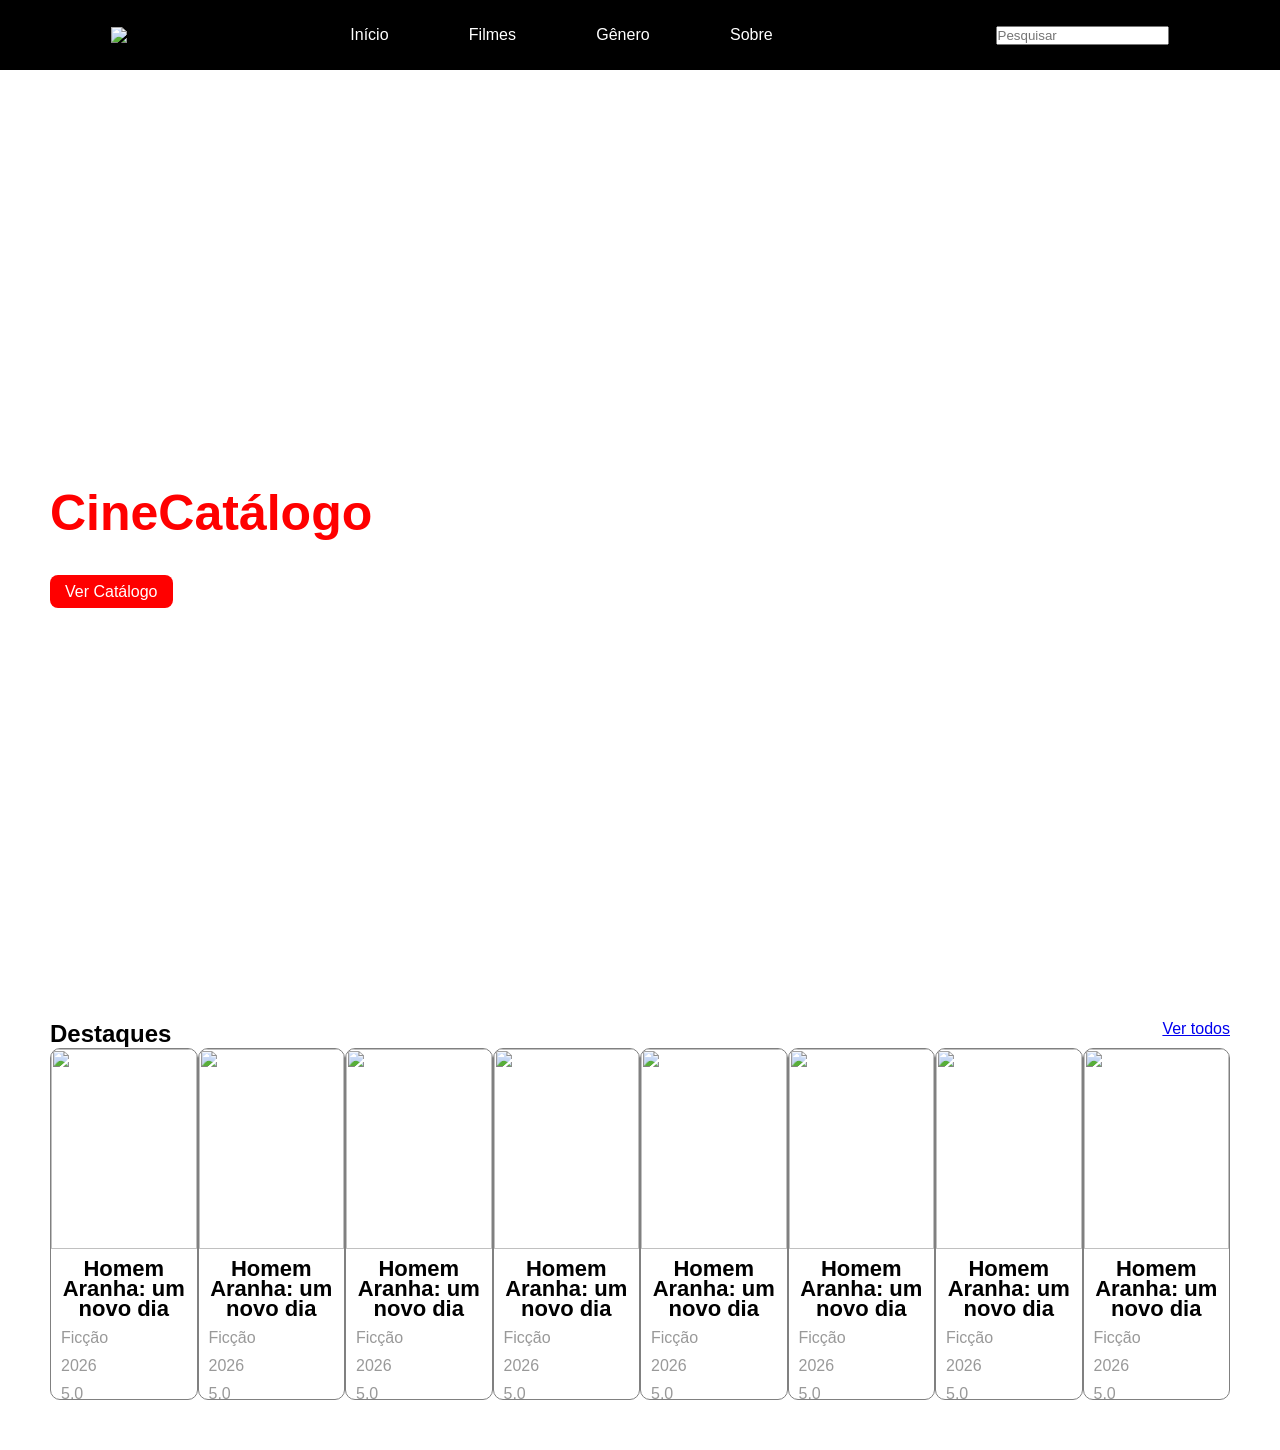
==== index.html @ 42378bed "Add files via upload" ====
<html>
	<head>
		<title>Cine Catálogo</title>
		<link rel="stylesheet" href="style.css">
	</head>
	<body>
		<header>
			<div class="logo">
				<img src="imagens/logo-cine.png">
			</div>
			<ul>
				<li><a href="#">Início</a></li>
				<li><a href="#">Filmes</a></li>
				<li><a href="#">Gênero</a></li>
				<li><a href="#">Sobre</a></li>
			</ul>
			<div class="pesquisa">
				<input type="text" placeholder="Pesquisar">
			</div>
		</header>
		<main>
			<div class="slide">
				<div class="descricao-slide">
					<h3>Bem-vindo ao</h3>
					<h2>CineCatálogo</h2>
					<p>Explore os melhores filmes e 
					descubra histórias incríveis.</p>
					<a href="#">Ver Catálogo</a>
				</div>
			</div>
			<div class="catalogo">
				<div class="destaque-vertodos">
					<h2>Destaques</h2>
					<a href="#">Ver todos</a>
				</div>
				<ul>
					<li>
						<img src="imagens/capa-homemaranha.jfif"/>
						<h2>Homem Aranha: um novo dia</h2>
						<div class="categoria">Ficção</div>
						<div class="lancamento">2026</div>
						<div class="avaliacao">5.0</div> 
					</li>
					<li>
						<img src="imagens/capa-homemaranha.jfif"/>
						<h2>Homem Aranha: um novo dia</h2>
						<div class="categoria">Ficção</div>
						<div class="lancamento">2026</div>
						<div class="avaliacao">5.0</div> 
					</li>
					<li>
						<img src="imagens/capa-homemaranha.jfif"/>
						<h2>Homem Aranha: um novo dia</h2>
						<div class="categoria">Ficção</div>
						<div class="lancamento">2026</div>
						<div class="avaliacao">5.0</div> 
					</li>
					<li>
						<img src="imagens/capa-homemaranha.jfif"/>
						<h2>Homem Aranha: um novo dia</h2>
						<div class="categoria">Ficção</div>
						<div class="lancamento">2026</div>
						<div class="avaliacao">5.0</div> 
					</li>
					<li>
						<img src="imagens/capa-homemaranha.jfif"/>
						<h2>Homem Aranha: um novo dia</h2>
						<div class="categoria">Ficção</div>
						<div class="lancamento">2026</div>
						<div class="avaliacao">5.0</div> 
					</li>
					<li>
						<img src="imagens/capa-homemaranha.jfif"/>
						<h2>Homem Aranha: um novo dia</h2>
						<div class="categoria">Ficção</div>
						<div class="lancamento">2026</div>
						<div class="avaliacao">5.0</div> 
					</li>
					<li>
						<img src="imagens/capa-homemaranha.jfif"/>
						<h2>Homem Aranha: um novo dia</h2>
						<div class="categoria">Ficção</div>
						<div class="lancamento">2026</div>
						<div class="avaliacao">5.0</div> 
					</li>
					<li>
						<img src="imagens/capa-homemaranha.jfif"/>
						<h2>Homem Aranha: um novo dia</h2>
						<div class="categoria">Ficção</div>
						<div class="lancamento">2026</div>
						<div class="avaliacao">5.0</div> 
					</li>

				</ul>
			</div>
		</main>
	</body>
</html>
---- style.css ----
*{margin: 0; padding: 0;}
body{
	font-family: "Arial";
}
header{
	height: 70px;
	width: 100%;
	background: black;
	display: flex;
	justify-content:space-around;
	align-items: center;
}
ul{
	display:flex;
	justify-content: space-between;
	width: 33%;
}
header a{
	color: white;
	text-decoration: none;
}
main .slide{
	background: url("imagens/banner-principal.png");
	width: 100%;
	height: 100vh;
	background-repeat: no-repeat;
	background-size:cover;
	display: flex;
	align-items: center;
}
main .slide h3{
	color: white;
	font-size: 40px;
}
main .slide h2{
	color: red;
	font-size: 50px;
}
main .slide p{
	color: white;
	font-size: 18px;
	margin-bottom: 20px;
}
main .slide a{
	color: white;
	background: red;
	padding: 8px 15px;
	text-decoration: none;
	border-radius: 8px;
}
main .slide .descricao-slide{
	margin-left: 50px;
}
main .catalogo{
	margin: 50px;
}
main .catalogo .destaque-vertodos{
	display: flex;
	justify-content: space-between;
}
main .catalogo ul li{
	width: 200px;
	height: 350px;
	border: 1px solid gray;
	overflow: hidden;
	border-radius: 10px;
}
main .catalogo ul li img{
	width: 100%;
	height: 200px;
}
main .catalogo ul li h2{
	font-size: 22px;
	text-align: center;
	line-height: 20px;
	margin: 10px 0;
}
main .catalogo ul li .categoria{
	color: #999;
	padding: 0 0 10px 10px;
}
main .catalogo ul li .lancamento{
	color: #999;
	padding: 0 0 10px 10px;
}
main .catalogo ul li .avaliacao{
	color: #999;
	padding: 0 0 10px 10px;
}
main .catalogo ul{
	width: 100%;
}
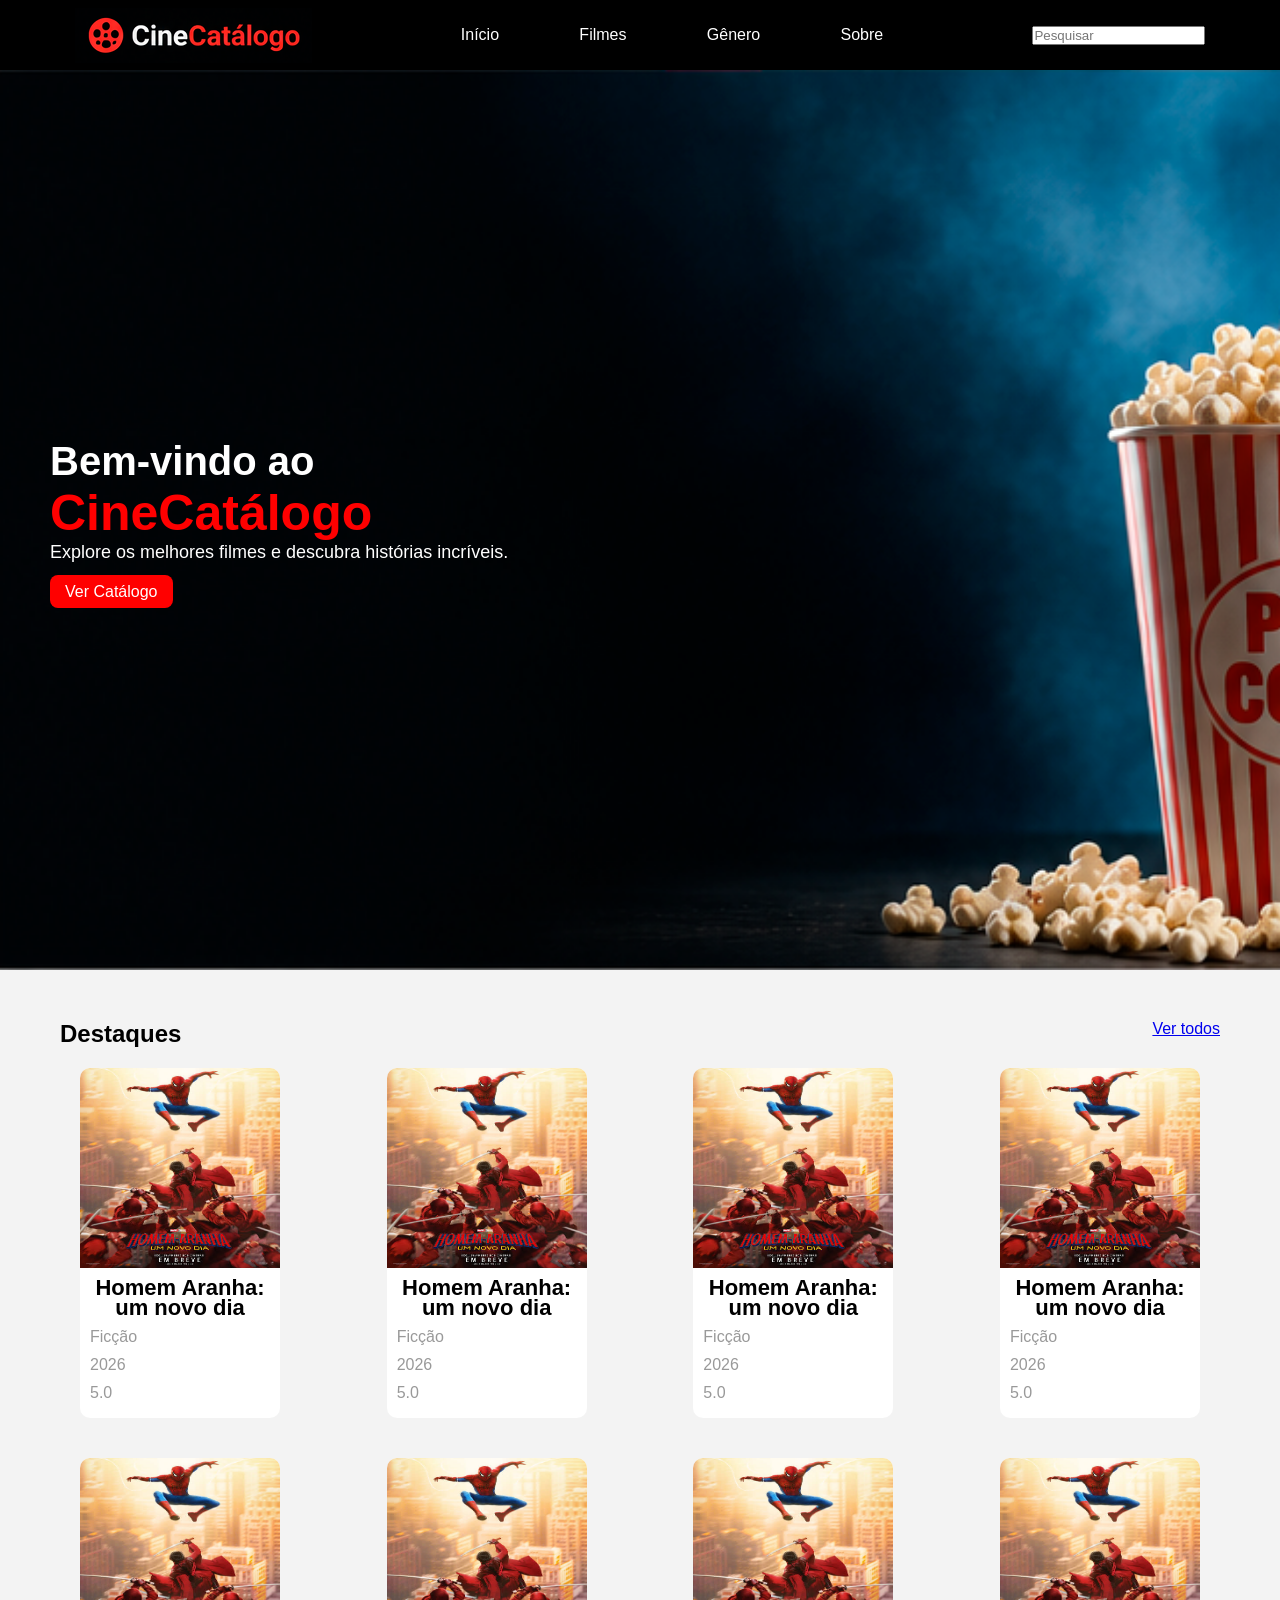
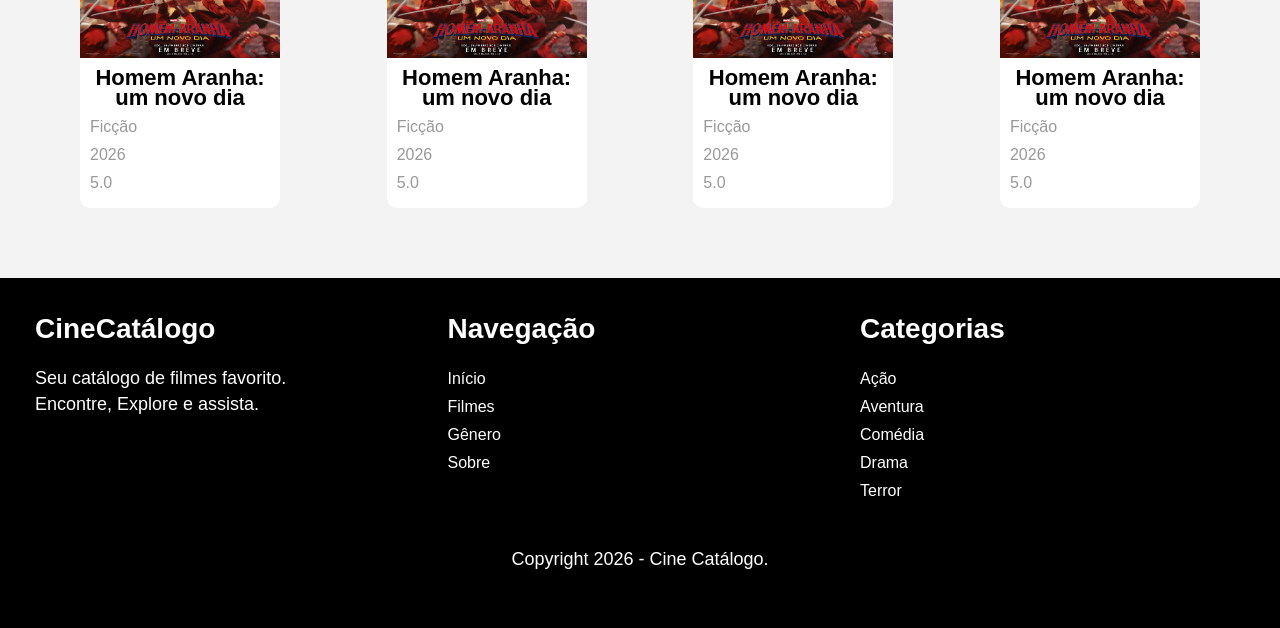
==== commit d1d92c17: "Add files via upload" ====
--- a/index.html
+++ b/index.html
@@ -29,70 +29,97 @@
 				</div>
 			</div>
 			<div class="catalogo">
-				<div class="destaque-vertodos">
-					<h2>Destaques</h2>
-					<a href="#">Ver todos</a>
-				</div>
+				
 				<ul>
+					<div class="destaque-vertodos">
+						<h2>Destaques</h2>
+						<a href="#">Ver todos</a>
+					</div>
 					<li>
 						<img src="imagens/capa-homemaranha.jfif"/>
-						<h2>Homem Aranha: um novo dia</h2>
+						<h2><a href="#">Homem Aranha: um novo dia</a></h2>
 						<div class="categoria">Ficção</div>
 						<div class="lancamento">2026</div>
 						<div class="avaliacao">5.0</div> 
 					</li>
 					<li>
 						<img src="imagens/capa-homemaranha.jfif"/>
-						<h2>Homem Aranha: um novo dia</h2>
+						<h2><a href="#">Homem Aranha: um novo dia</a></h2>
 						<div class="categoria">Ficção</div>
 						<div class="lancamento">2026</div>
 						<div class="avaliacao">5.0</div> 
 					</li>
 					<li>
 						<img src="imagens/capa-homemaranha.jfif"/>
-						<h2>Homem Aranha: um novo dia</h2>
+						<h2><a href="#">Homem Aranha: um novo dia</a></h2>
 						<div class="categoria">Ficção</div>
 						<div class="lancamento">2026</div>
 						<div class="avaliacao">5.0</div> 
 					</li>
 					<li>
 						<img src="imagens/capa-homemaranha.jfif"/>
-						<h2>Homem Aranha: um novo dia</h2>
+						<h2><a href="#">Homem Aranha: um novo dia</a></h2>
 						<div class="categoria">Ficção</div>
 						<div class="lancamento">2026</div>
 						<div class="avaliacao">5.0</div> 
 					</li>
 					<li>
 						<img src="imagens/capa-homemaranha.jfif"/>
-						<h2>Homem Aranha: um novo dia</h2>
+						<h2><a href="#">Homem Aranha: um novo dia</a></h2>
 						<div class="categoria">Ficção</div>
 						<div class="lancamento">2026</div>
 						<div class="avaliacao">5.0</div> 
 					</li>
 					<li>
 						<img src="imagens/capa-homemaranha.jfif"/>
-						<h2>Homem Aranha: um novo dia</h2>
+						<h2><a href="#">Homem Aranha: um novo dia</a></h2>
 						<div class="categoria">Ficção</div>
 						<div class="lancamento">2026</div>
 						<div class="avaliacao">5.0</div> 
 					</li>
 					<li>
 						<img src="imagens/capa-homemaranha.jfif"/>
-						<h2>Homem Aranha: um novo dia</h2>
+						<h2><a href="#">Homem Aranha: um novo dia</a></h2>
 						<div class="categoria">Ficção</div>
 						<div class="lancamento">2026</div>
 						<div class="avaliacao">5.0</div> 
 					</li>
 					<li>
 						<img src="imagens/capa-homemaranha.jfif"/>
-						<h2>Homem Aranha: um novo dia</h2>
+						<h2><a href="#">Homem Aranha: um novo dia</a></h2>
 						<div class="categoria">Ficção</div>
 						<div class="lancamento">2026</div>
 						<div class="avaliacao">5.0</div> 
 					</li>
-
 				</ul>
 			</div>
 		</main>
+		<footer>
+			<div class="sobre">
+				<h2>CineCatálogo</h2>
+				<p>Seu catálogo de filmes favorito.<br>
+				Encontre, Explore e assista.</p>
+			</div>
+			<div class="menu">
+				<h2>Navegação</h2>
+				<ul>
+					<li><a href="#">Início</a></li>
+					<li><a href="#">Filmes</a></li>
+					<li><a href="#">Gênero</a></li>
+					<li><a href="#">Sobre</a></li>
+				</ul>
+			</div>
+			<div class="categoria">
+				<h2>Categorias</h2>
+				<ul>
+					<li><a href="#">Ação</a></li>
+					<li><a href="#">Aventura</a></li>
+					<li><a href="#">Comédia</a></li>
+					<li><a href="#">Drama</a></li>
+					<li><a href="#">Terror</a></li>
+				</ul>
+			</div>
+			<p>Copyright 2026 - Cine Catálogo.</p>
+		</footer>
 	</body>
 </html>	
--- a/style.css
+++ b/style.css
@@ -1,6 +1,7 @@
 *{margin: 0; padding: 0;}
 body{
 	font-family: "Arial";
+	background: #f3f3f3;
 }
 header{
 	height: 70px;
@@ -18,6 +19,9 @@
 header a{
 	color: white;
 	text-decoration: none;
+}
+header a:hover{
+	color: red;
 }
 main .slide{
 	background: url("imagens/banner-principal.png");
@@ -54,16 +58,22 @@
 main .catalogo{
 	margin: 50px;
 }
-main .catalogo .destaque-vertodos{
+main .catalogo ul .destaque-vertodos{
 	display: flex;
 	justify-content: space-between;
+	width: 100%;
 }
 main .catalogo ul li{
 	width: 200px;
 	height: 350px;
-	border: 1px solid gray;
 	overflow: hidden;
 	border-radius: 10px;
+	margin: 20px;
+	background: #ffffff;
+}
+main .catalogo ul li:hover{
+	box-shadow: 1px 1px 5px 2px #00000030;
+	cursor: pointer;
 }
 main .catalogo ul li img{
 	width: 100%;
@@ -74,6 +84,13 @@
 	text-align: center;
 	line-height: 20px;
 	margin: 10px 0;
+}
+main .catalogo ul li h2 a{
+	color: #000000;
+	text-decoration: none;
+}
+main .catalogo ul li h2 a:hover{
+	color: red;
 }
 main .catalogo ul li .categoria{
 	color: #999;
@@ -88,10 +105,65 @@
 	padding: 0 0 10px 10px;
 }
 main .catalogo ul{
+	width: 1160px;
+	display: flex;
+	flex-wrap: wrap;
+	margin: 0 auto;
+}
+footer{
+	background: #000;
+	height: 350px;
 	width: 100%;
+	display: flex;
+	padding: 15px;
+	color: white;
+	box-sizing: border-box;
+	flex-wrap: wrap;
+}
+footer div{
+	width: 33%;
+}
+footer h2{
+	font-size: 28px;
+	margin: 20px;
+}
+footer p{
+	font-size: 18px;
+	line-height: 26px;
+	margin: 20px;
+}
+footer .menu ul{
+	display: flex;
+	flex-direction: column;
+}
+footer .menu ul li{
+	list-style: none;
+	margin: 5px 0 5px 20px;
+}
+footer .menu ul li a{
+	color: white;
+	text-decoration: none;
+}
+footer .menu ul li a:hover{
+	color: red;
 }
 
-
-
-
-
+footer .categoria ul{
+	display: flex;
+	flex-direction: column;
+}
+footer .categoria ul li{
+	list-style: none;
+	margin: 5px 0 5px 20px;
+}
+footer .categoria ul li a{
+	color: white;
+	text-decoration: none;
+}
+footer .categoria ul li a:hover{
+	color: red;
+}
+footer > p{
+	width: 100%;
+	text-align: center;
+}
